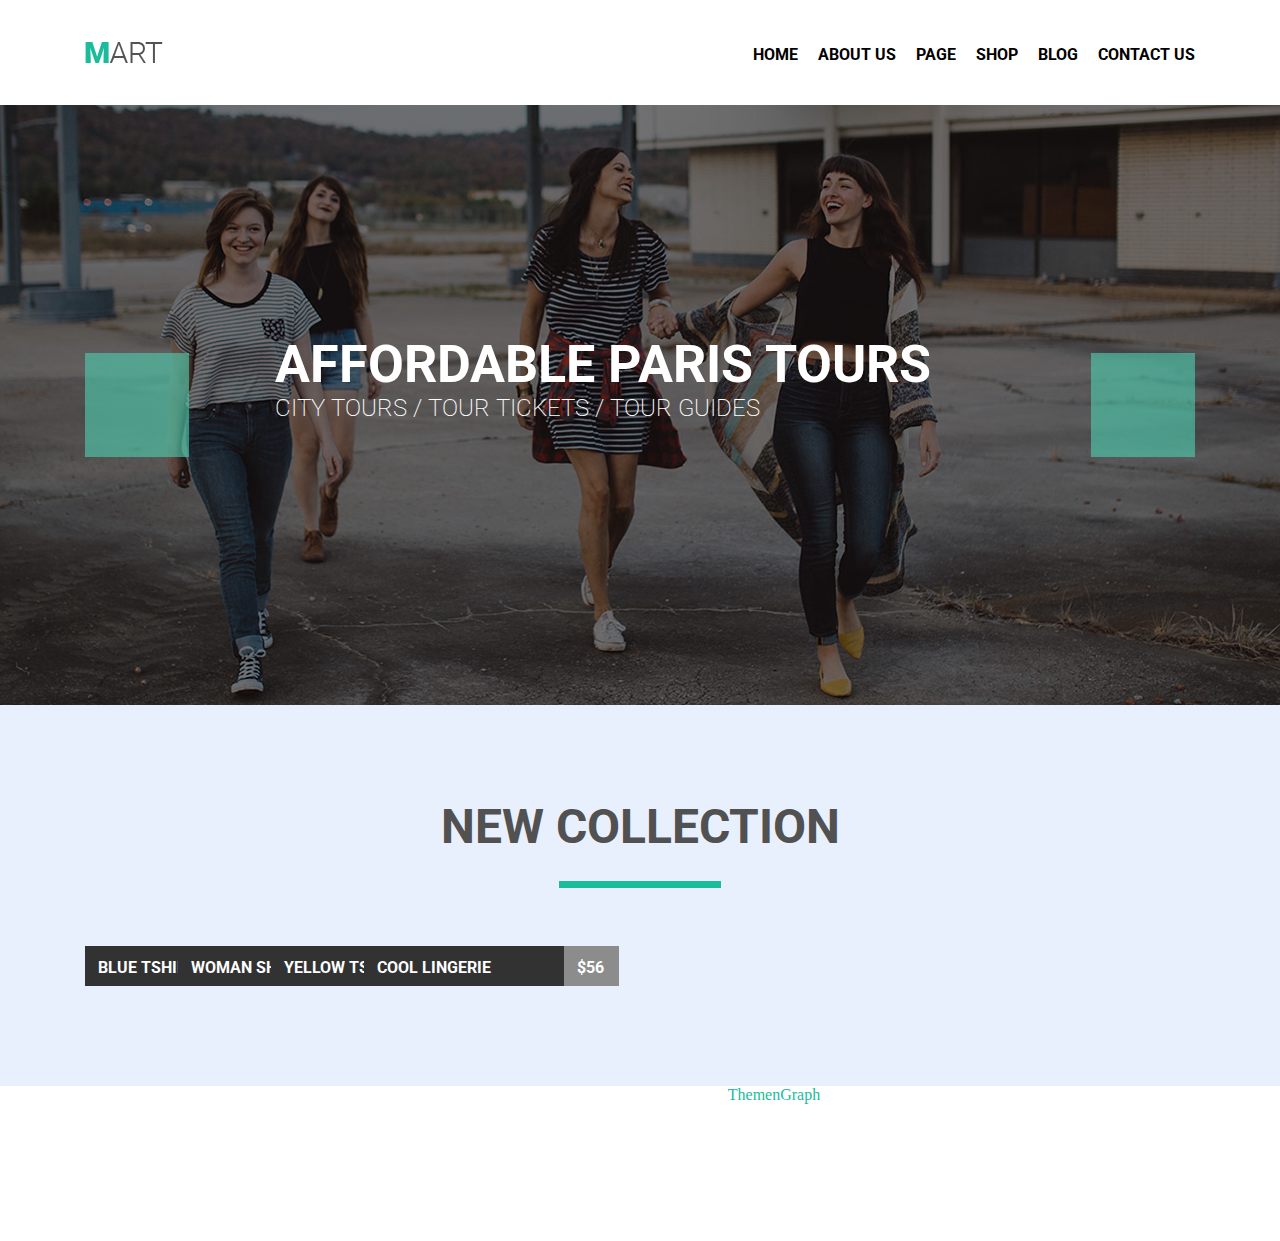
==== hw-05/index.html @ 1ea44f19 "hw-05" ====
<!DOCTYPE html>
<html lang="en">

<head>
  <meta charset="UTF-8">
  <meta name="viewport" content="width=device-width, initial-scale=1.0">
  <meta http-equiv="X-UA-Compatible" content="ie=edge">
  <title>HW_05</title>
  <link rel="stylesheet" href="css/normalize.css" />
  <link rel="stylesheet" href="css/styles.css" />
  <link href="https://fonts.googleapis.com/css?family=Open+Sans:300,400,600|Roboto:400,700,900" rel="stylesheet" />
</head>

<body>
  <header class="head-site container">
    <nav class="nav-item wrapper clearfix">
      <a class="logo-item" href="#">
        <img src="img/logo/LOGO.png" alt="logo_mart" />
      </a>
      <ul class="menu-list clearfix">
        <li class="menu-list-item">
          <a href="#" class="menu-list-item__link">Home</a>
        </li>
        <li class="menu-list-item">
          <a href="#" class="menu-list-item__link">About Us</a>
        </li>
        <li class="menu-list-item">
          <a href="#" class="menu-list-item__link">page</a>
        </li>

        <li class="menu-list-item">
          <a href="#" class="menu-list-item__link">shop</a>
        </li>

        <li class="menu-list-item">
          <a href="#" class="menu-list-item__link">Blog</a>
        </li>
        <li class="menu-list-item">
          <a href="#" class="menu-list-item__link">Contact Us</a>
        </li>
      </ul>
    </nav>
  </header>

  <main class="main-site container">
    <section class="section-slider">
      <div class="div-but">
        <button class="but-pr">

        </button>
        <button class="but-nx">

        </button>
      </div>

      <div class="div-slider">
        <h2 class="h2-slider">AFFORDABLE PARIS TOURS</h2>
        <p class="p-slider">CITY TOURS / TOUR TICKETS / TOUR GUIDES</p>
      </div>

    </section>

    <section class="section-collection">
      <div class="wrapper">
        <h2 class="h2-collection">
          new collection
        </h2>

        <ul class="ul-collection clearfix">
          <li class="li-collection-item">
            <div class="wrapper-img">
              <img src="/img/collection/item1.jpg" alt="item1" class="collection-img">
              <div class="img-owlay">
                <div class="but-owlay">
                  <ul class="img-owlay-list clearfix">
                    <li class="img-owlay-list-item">
                      <button class="but-heart but-wrap"></button>
                    </li>
                    <li class="img-owlay-list-item">
                      <button class="but-arrow but-wrap"></button>
                    </li>
                    <li class="img-owlay-list-item">
                      <button class="but-clock but-wrap"></button>
                    </li>
                  </ul>
                  <button class="but-add-card but-wrap"></button>
                </div>
              </div>
            </div>
            <div class="name_price clearfix">
              <p class="collection-name">
                Blue Tshirt
              </p>
              <p class="collection-price">
                $26
              </p>
            </div>
          </li>

          <li class="li-collection-item">
            <div class="wrapper-img">
              <img src="/img/collection/item2.jpg" alt="item2" class="collection-img">
              <div class="img-owlay">
                <div class="but-owlay">
                  <ul class="img-owlay-list clearfix">
                    <li class="img-owlay-list-item">
                      <button class="but-heart but-wrap"></button>
                    </li>
                    <li class="img-owlay-list-item">
                      <button class="but-arrow but-wrap"></button>
                    </li>
                    <li class="img-owlay-list-item">
                      <button class="but-clock but-wrap"></button>
                    </li>
                  </ul>
                  <button class="but-add-card but-wrap"></button>
                </div>
              </div>
            </div>
            <div class="name_price clearfix">
              <p class="collection-name">
                WOMAN shirt
              </p>
              <p class="collection-price">
                $31
              </p>

            </div>
          </li>
          <li class="li-collection-item">
            <div class="wrapper-img">
              <img src="/img/collection/item3.jpg" alt="item3" class="collection-img">
              <div class="img-owlay">
                <div class="but-owlay">
                  <ul class="img-owlay-list clearfix">
                    <li class="img-owlay-list-item">
                      <button class="but-heart but-wrap"></button>
                    </li>
                    <li class="img-owlay-list-item">
                      <button class="but-arrow but-wrap"></button>
                    </li>
                    <li class="img-owlay-list-item">
                      <button class="but-clock but-wrap"></button>
                    </li>
                  </ul>
                  <button class="but-add-card but-wrap"></button>
                </div>
              </div>
            </div>
            <div class="name_price clearfix">
              <p class="collection-name">
                YELLOW Tshirt
              </p>
              <p class="collection-price">
                $21
              </p>
            </div>
          </li>
          <li class="li-collection-item">
            <div class="wrapper-img">
              <img src="/img/collection/item4.jpg" alt="item4" class="collection-img">
              <div class="img-owlay">
                <div class="but-owlay">
                  <ul class="img-owlay-list clearfix">
                    <li class="img-owlay-list-item">
                      <button class="but-heart but-wrap"></button>
                    </li>
                    <li class="img-owlay-list-item">
                      <button class="but-arrow but-wrap"></button>
                    </li>
                    <li class="img-owlay-list-item">
                      <button class="but-clock but-wrap"></button>
                    </li>
                  </ul>
                  <button class="but-add-card but-wrap"></button>
                </div>
              </div>
            </div>
            <div class="name_price clearfix">
              <p class="collection-name">
                Cool lingerie
              </p>
              <p class="collection-price">
                $56
              </p>
            </div>
          </li>
        </ul>
      </div>
    </section>
  </main>
<footer class="footer-site">
  <div class="footer-wrap wrapper">
    <p class="footer-text"> 
        All Rights Reserved © Dokan | Designed
        <span class="site-copiright"> ThemenGraph </span>
    </p>
  </div>

</footer>

</body>

</html>
---- hw-05/css/styles.css ----
/* default in all site */
html {
  box-sizing: border-box;
}

*,
*::before,
*::after {
  box-sizing: border-box;
  margin: 0;
  padding: 0;
}

.container {
  margin: 0 auto;
  /* background-color: aqua; */
  font-family: "Roboto", sans-serif;
  text-transform: uppercase;
  font-weight: 700;
  color: #515151;


}

.clearfix::after {
  display: table;
  content: "";
  clear: both;
}

.wrapper {
  width: 1110px;
  margin: 0 auto;
}

/*----------------------------- HEADER */
.body {
  font-family: "Open Sans", sans-serif;
}

.head-site {
  padding-top: 42px;
  padding-bottom: 38px;

}

.logo-item {
  float: left;
}

.menu-list {
  float: right;
  list-style: none;
  padding-top: 4px;

}

.menu-list-item {
  float: left;
}

.menu-list-item:not(:last-child) {
  margin-right: 20px;
}

/*------------------------------- MAIN  */
/* SECTION SLIDER */

.section-slider {
  position: relative;
  background-image: url(../img/slider/slider_bg.png);
  background-size: cover;
  background-position: center;
  background-repeat: no-repeat;
  height: 600px;
}

.div-slider {
  width: 730px;
  position: absolute;
  top: 50%;
  left: 50%;
  transform: translate(-50%, -80%);
}

.div-but {
  width: 1110px;
  height: 104px;
  position: absolute;
  top: 50%;
  left: 50%;
  transform: translate(-50%, -50%);

}

.but-pr {
  position: absolute;
  border: none;
  left: 0px;
  width: 104px;
  height: 104px;
  background-color: rgba(78, 198, 171, 0.651);
  background-image: url(/img/slider/arrow_left_title.png);
  background-position: center;
  background-repeat: no-repeat;

}

.but-pr:hover {
  background-color: rgba(78, 198, 171, 1);
}

.but-nx {
  position: absolute;
  border: none;
  right: 0px;
  width: 104px;
  height: 104px;
  background-color: rgba(78, 198, 171, 0.651);
  background-image: url(/img/slider/arrow_right_title.png);
  background-position: center;
  background-repeat: no-repeat;
}

.but-nx:hover {
  background-color: rgba(78, 198, 171, 1);
}

/* SECTION COLLECTION */
.section-collection {
  position: relative;
  background-color: #e9f0fd;
  padding-bottom: 100px;
}

/* ITEM  */
.h2-collection {
  text-align: center;
  margin: 0;
  padding-top: 94px;
  padding-bottom: 80px;
}

.h2-collection::after {
  display: block;
  width: 162px;
  height: 7px;
  background-color: #1abc9c;
  content: "";
  margin: 0 auto;
  margin-top: 26px;
}

/* LIST */

.ul-collection {
  list-style: none;
}

.wrapper-img {
  position: relative;
}

.img-owlay-list {
  list-style: none;
}

.img-owlay {
  opacity: 0;
  width: 235px;
  height: 263px;


  position: absolute;

  top: 10px;
  left: 50%;
  transform: translateX(-50%);

  background-color: rgba(0, 0, 0, 55%);
  outline: 10px solid rgba(255, 255, 255, 0.55);

}

.img-owlay-list-item:not(:last-child) {
  float: left;
  margin-right: 7px;
}

.but-owlay {
  position: absolute;
  top: 50%;
  left: 50%;
  transform: translate(-50%, -50%);
}

.but-wrap {
  width: 50px;
  height: 50px;
  background: none;
  background-position: center;
  background-repeat: no-repeat;
  border: 1px solid #e9f0fd;
}

.but-heart {
  background-image: url(/img/collection/sellect_button/sellect_button_heart_1.png);
}

.but-arrow {
  background-image: url(/img/collection/sellect_button/sellect_button_arrow_2.png);
}

.but-clock {
  background-image: url(/img/collection/sellect_button/sellect_button_clock_3.png);
}

.but-add-card {
  background-color: #323232;
  width: 164px;
  height: 50px;
  margin-top: 7px;
  background-image: url(/img/collection/sellect_button/sellect_button_recicled_4.png);
}

.name_price {
  position: absolute;
  bottom: 0;
  left: 0;
  width: 255px;
  height: 40px;

}

.li-collection-item {
  position: relative;
  float: left;
  margin-right: 30px;
}

.li-collection-item:last-child {
  margin-right: 0px;
}

.collection-img {
  display: block;
}

.collection-name {
  float: left;
  width: 200px;
  height: 40px;
  padding: 13px;
  background-color: #323232;
}

.collection-price {
  float: right;
  width: 55px;
  height: 40px;
  padding: 13px;
  background-color: #8c8c8c;
}

.footer-text {
  color: white;
}

.site-copiright {
color: #1abc9c;
}


/*---------------------------- FOOTER */
.footer-site {
  /* font-family: 'Open Sans', 'Arial', sans-serif;
  background-color: #323232;
  padding-top: 36px;
  padding-bottom: 36px; */
}

.footer-wrap {
  text-align: center;
}


/* HOVERS =================================*/

.li-collection-item:hover .collection-name {
  background-color: #1abc9c;
}

.li-collection-item:hover .collection-price {
  background-color: #7fd9c7;
}

.li-collection-item:hover .img-owlay {
  opacity: 1;
}

.but-wrap:hover{
  background-color: #1abc9c;

}

/* TEXT FONTS+COLOR AND SIZE ==============*/
.menu-list-item__link {
  text-decoration: none;
  color: black;
}

.menu-list-item__link:hover {
  text-decoration: none;
  color: #1abc9c;
}

.h2-slider {
  font-family: "Roboto", sans-serif;
  font-size: 52px;
  font-weight: 700;
  color: white;
}

.p-slider {
  font-family: "Roboto", sans-serif;
  font-size: 52px;
  font-size: 24px;
  font-weight: 200;
  color: white;
}

.h2-collection {
  text-transform: uppercase;
  font-size: 48px;
}

.collection-name {
  color: white;
}

.collection-price {
  color: white;
}

/* ================================= */
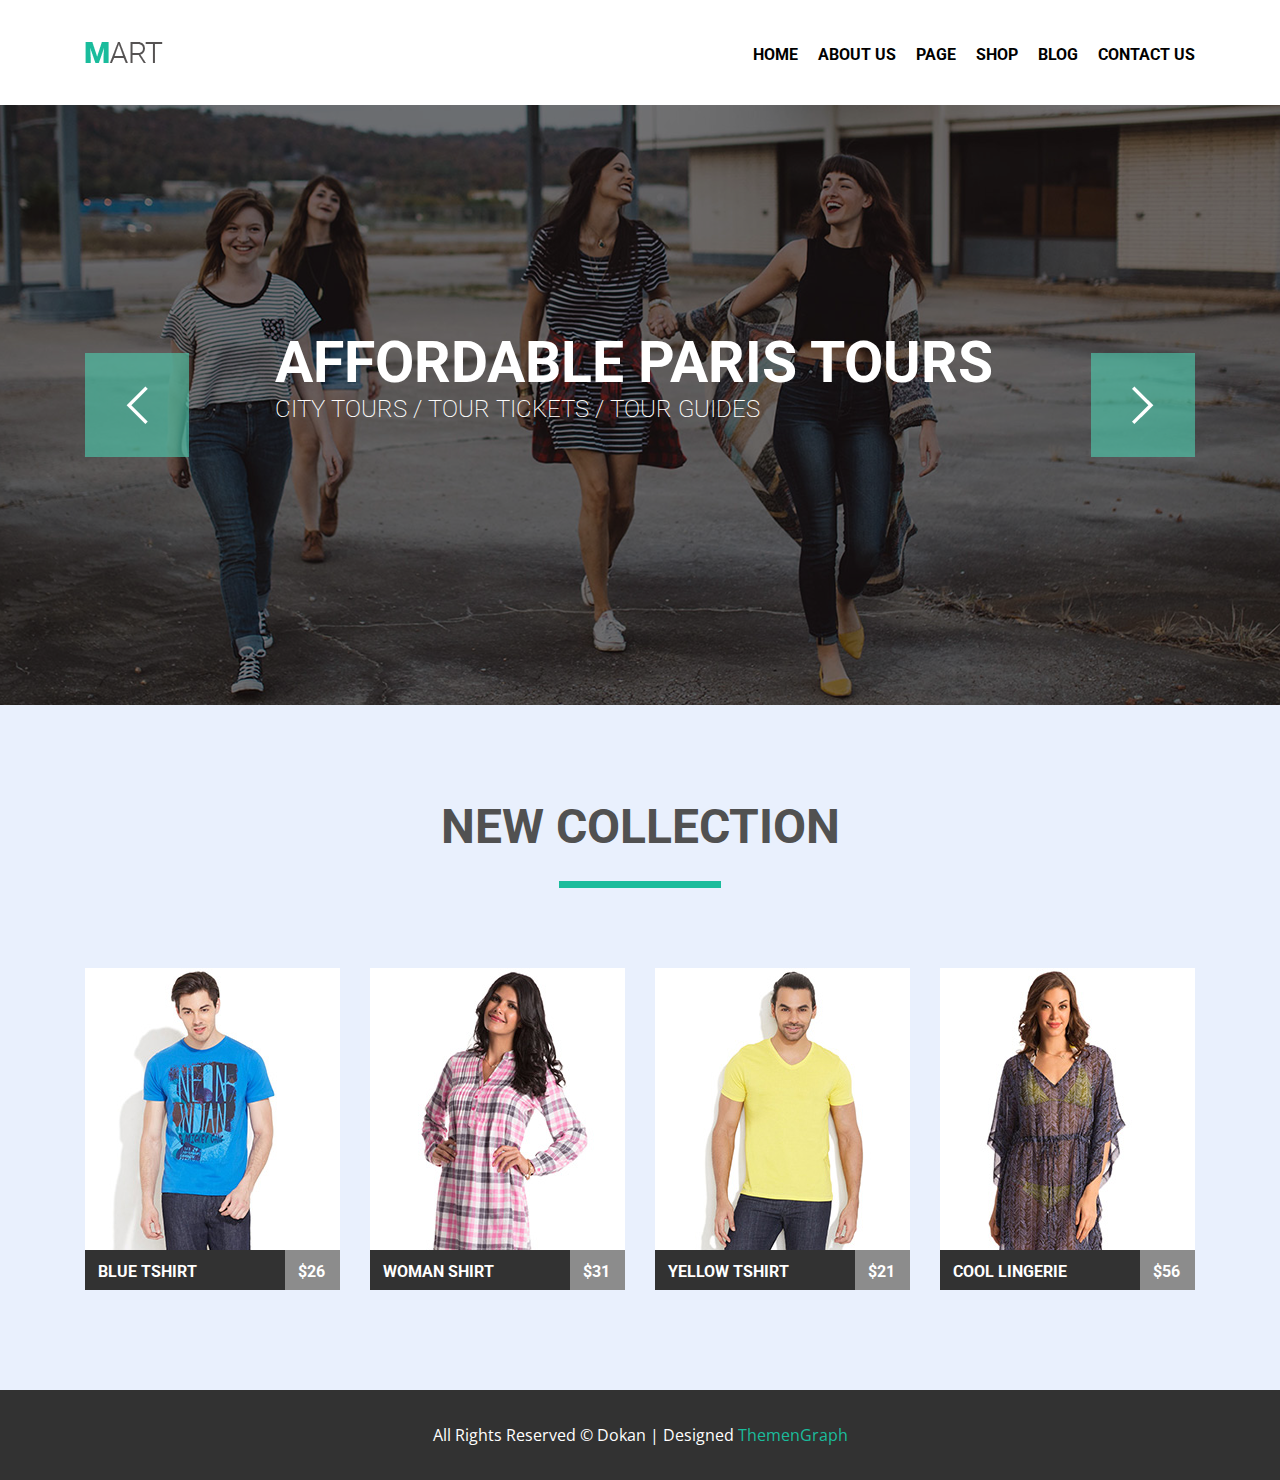
==== commit 4e5712ec: "url img hw5" ====
--- a/hw-05/index.html
+++ b/hw-05/index.html
@@ -69,7 +69,7 @@
         <ul class="ul-collection clearfix">
           <li class="li-collection-item">
             <div class="wrapper-img">
-              <img src="/img/collection/item1.jpg" alt="item1" class="collection-img">
+              <img src="img/collection/item1.jpg" alt="item1" class="collection-img">
               <div class="img-owlay">
                 <div class="but-owlay">
                   <ul class="img-owlay-list clearfix">
@@ -99,7 +99,7 @@
 
           <li class="li-collection-item">
             <div class="wrapper-img">
-              <img src="/img/collection/item2.jpg" alt="item2" class="collection-img">
+              <img src="img/collection/item2.jpg" alt="item2" class="collection-img">
               <div class="img-owlay">
                 <div class="but-owlay">
                   <ul class="img-owlay-list clearfix">
@@ -129,7 +129,7 @@
           </li>
           <li class="li-collection-item">
             <div class="wrapper-img">
-              <img src="/img/collection/item3.jpg" alt="item3" class="collection-img">
+              <img src="img/collection/item3.jpg" alt="item3" class="collection-img">
               <div class="img-owlay">
                 <div class="but-owlay">
                   <ul class="img-owlay-list clearfix">
@@ -158,7 +158,7 @@
           </li>
           <li class="li-collection-item">
             <div class="wrapper-img">
-              <img src="/img/collection/item4.jpg" alt="item4" class="collection-img">
+              <img src="img/collection/item4.jpg" alt="item4" class="collection-img">
               <div class="img-owlay">
                 <div class="but-owlay">
                   <ul class="img-owlay-list clearfix">
--- a/hw-05/css/styles.css
+++ b/hw-05/css/styles.css
@@ -100,7 +100,7 @@
   width: 104px;
   height: 104px;
   background-color: rgba(78, 198, 171, 0.651);
-  background-image: url(/img/slider/arrow_left_title.png);
+  background-image: url(../img/slider/arrow_left_title.png);
   background-position: center;
   background-repeat: no-repeat;
 
@@ -117,7 +117,7 @@
   width: 104px;
   height: 104px;
   background-color: rgba(78, 198, 171, 0.651);
-  background-image: url(/img/slider/arrow_right_title.png);
+  background-image: url(../img/slider/arrow_right_title.png);
   background-position: center;
   background-repeat: no-repeat;
 }
@@ -204,15 +204,15 @@
 }
 
 .but-heart {
-  background-image: url(/img/collection/sellect_button/sellect_button_heart_1.png);
+  background-image: url(../img/collection/sellect_button/sellect_button_heart_1.png);
 }
 
 .but-arrow {
-  background-image: url(/img/collection/sellect_button/sellect_button_arrow_2.png);
+  background-image: url(../img/collection/sellect_button/sellect_button_arrow_2.png);
 }
 
 .but-clock {
-  background-image: url(/img/collection/sellect_button/sellect_button_clock_3.png);
+  background-image: url(../img/collection/sellect_button/sellect_button_clock_3.png);
 }
 
 .but-add-card {
@@ -220,7 +220,7 @@
   width: 164px;
   height: 50px;
   margin-top: 7px;
-  background-image: url(/img/collection/sellect_button/sellect_button_recicled_4.png);
+  background-image: url(../img/collection/sellect_button/sellect_button_recicled_4.png);
 }
 
 .name_price {
@@ -273,10 +273,10 @@
 
 /*---------------------------- FOOTER */
 .footer-site {
-  /* font-family: 'Open Sans', 'Arial', sans-serif;
+  font-family: 'Open Sans', 'Arial', sans-serif;
   background-color: #323232;
   padding-top: 36px;
-  padding-bottom: 36px; */
+  padding-bottom: 36px;
 }
 
 .footer-wrap {
@@ -316,7 +316,7 @@
 
 .h2-slider {
   font-family: "Roboto", sans-serif;
-  font-size: 52px;
+  font-size: 57px;
   font-weight: 700;
   color: white;
 }
